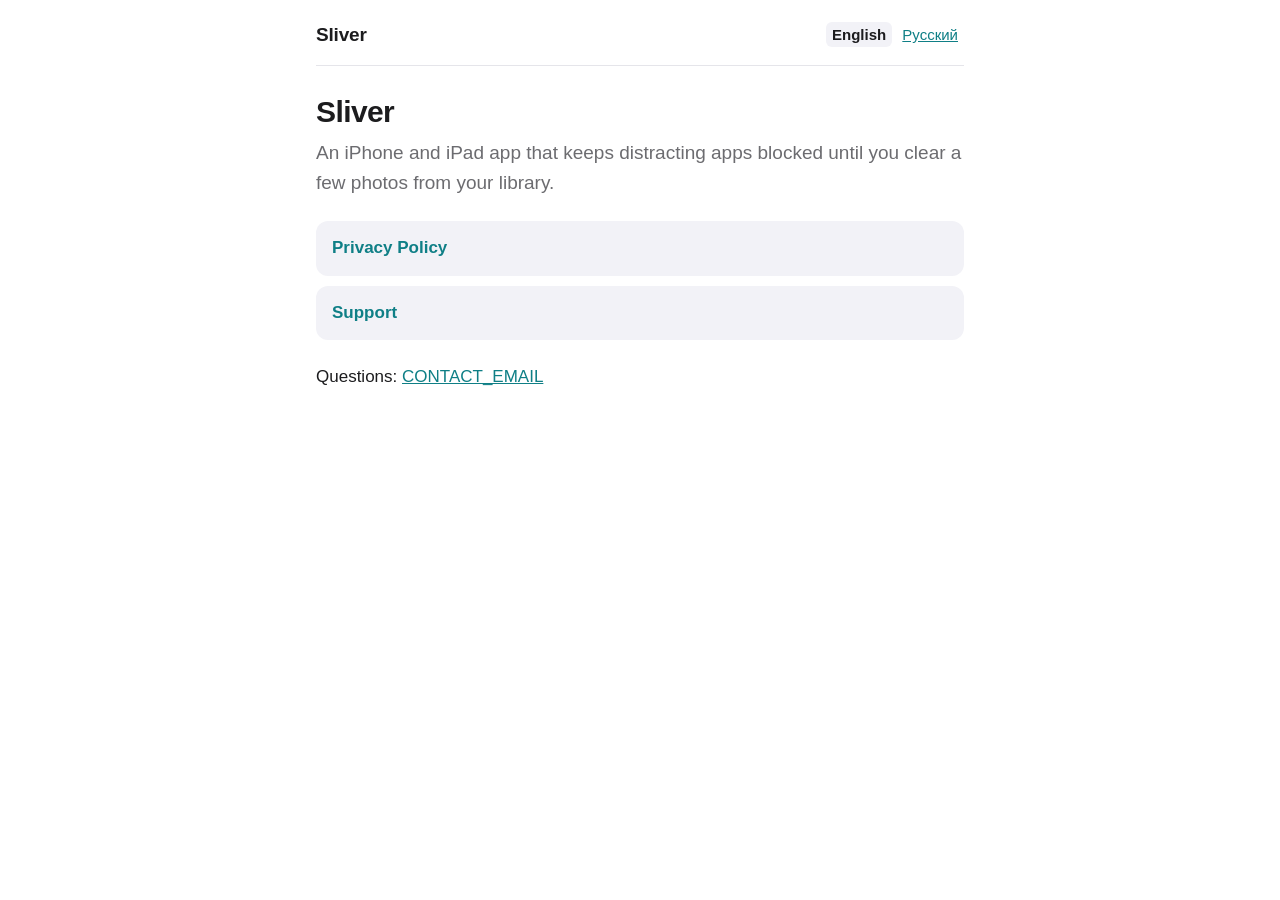
==== index.html @ 04caf27e "Sliver: privacy policy and support pages (en, ru)" ====
<!doctype html>
<html lang="en">
<head>
<meta charset="utf-8">
<meta name="viewport" content="width=device-width, initial-scale=1">
<meta name="color-scheme" content="light dark">
<title>Sliver</title>
<meta name="description" content="Sliver keeps distracting apps blocked until you clear a few photos from your library.">
<link rel="stylesheet" href="style.css">
<link rel="alternate" hreflang="ru" href="ru/">
</head>
<body>
<div class="wrap">
<header class="top">
  <a class="brand" href="./">Sliver</a>
  <nav class="lang" aria-label="Language"><span aria-current="page">English</span> <a href="ru/" hreflang="ru" lang="ru">Русский</a></nav>
</header>

<main>
<h1>Sliver</h1>
<p class="lead">An iPhone and iPad app that keeps distracting apps blocked until you clear a few photos from your library.</p>

<ul class="links">
  <li><a href="privacy/">Privacy Policy</a></li>
  <li><a href="support/">Support</a></li>
</ul>

<p>Questions: <a href="mailto:CONTACT_EMAIL">CONTACT_EMAIL</a></p>
</main>
</div>
</body>
</html>
---- style.css ----
:root {
  color-scheme: light dark;
  --bg: #ffffff;
  --text: #1c1c1e;
  --muted: #6c6c70;
  --line: #e5e5ea;
  --card: #f2f2f7;
  --accent: #0f7f86;
}

@media (prefers-color-scheme: dark) {
  :root {
    --bg: #000000;
    --text: #f2f2f7;
    --muted: #98989f;
    --line: #2c2c2e;
    --card: #1c1c1e;
    --accent: #4fc9cf;
  }
}

* { box-sizing: border-box; }

html { -webkit-text-size-adjust: 100%; text-size-adjust: 100%; }

body {
  margin: 0;
  background: var(--bg);
  color: var(--text);
  font: 17px/1.55 -apple-system, BlinkMacSystemFont, "SF Pro Text", "Segoe UI", Roboto, "Helvetica Neue", Arial, sans-serif;
}

.wrap {
  max-width: 680px;
  margin: 0 auto;
  padding: 20px 16px 56px;
}

header.top {
  display: flex;
  align-items: center;
  justify-content: space-between;
  gap: 12px;
  padding-bottom: 16px;
  border-bottom: 1px solid var(--line);
  margin-bottom: 28px;
}

.brand {
  font-weight: 700;
  font-size: 19px;
  color: var(--text);
  text-decoration: none;
  letter-spacing: -0.01em;
}

.lang { font-size: 15px; white-space: nowrap; }
.lang a, .lang span { padding: 4px 6px; border-radius: 6px; }
.lang span { font-weight: 600; background: var(--card); }

a { color: var(--accent); }
a:hover { text-decoration-thickness: 2px; }

h1 { font-size: 30px; line-height: 1.2; letter-spacing: -0.02em; margin: 0 0 8px; }
h2 { font-size: 21px; line-height: 1.3; margin: 36px 0 8px; }
h3 { font-size: 17px; margin: 24px 0 4px; }

p, ul, ol { margin: 0 0 14px; }
ul, ol { padding-left: 22px; }
li { margin-bottom: 6px; }

.meta { color: var(--muted); font-size: 15px; margin-bottom: 24px; }
.lead { font-size: 19px; color: var(--muted); }

.card {
  background: var(--card);
  border-radius: 14px;
  padding: 16px 18px;
  margin: 20px 0;
}
.card p:last-child, .card ul:last-child { margin-bottom: 0; }

.links { list-style: none; padding: 0; margin: 24px 0; }
.links li { margin: 0 0 10px; }
.links a {
  display: block;
  padding: 14px 16px;
  border-radius: 12px;
  background: var(--card);
  text-decoration: none;
  font-weight: 600;
}

details {
  border-bottom: 1px solid var(--line);
  padding: 12px 0;
}
details > summary {
  cursor: pointer;
  font-weight: 600;
}
details[open] > summary { margin-bottom: 8px; }

footer {
  margin-top: 48px;
  padding-top: 16px;
  border-top: 1px solid var(--line);
  color: var(--muted);
  font-size: 14px;
}
footer a { color: var(--muted); }
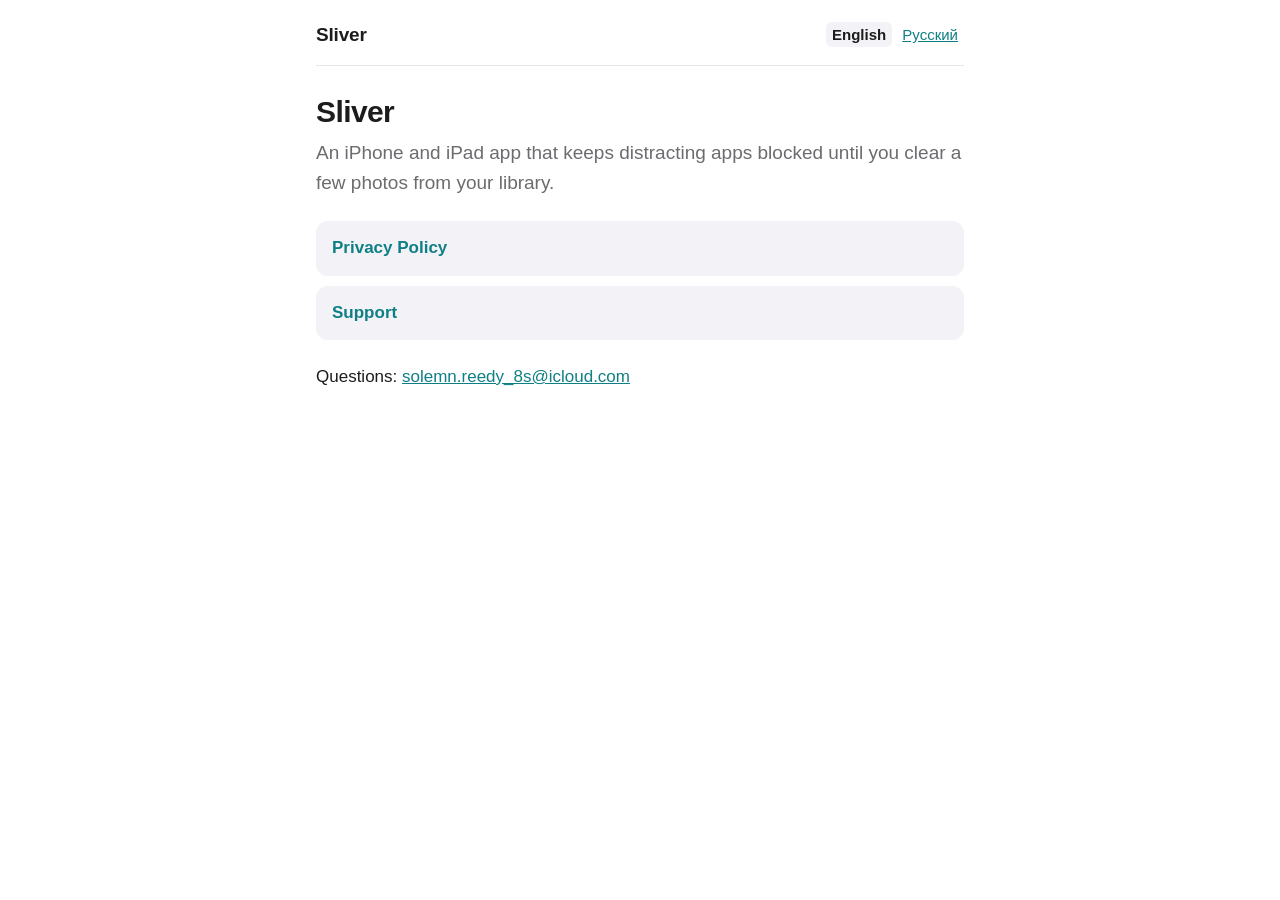
==== commit 908e2fe0: "Support contact address" ====
--- a/index.html
+++ b/index.html
@@ -25,7 +25,7 @@
   <li><a href="support/">Support</a></li>
 </ul>
 
-<p>Questions: <a href="mailto:CONTACT_EMAIL">CONTACT_EMAIL</a></p>
+<p>Questions: <a href="mailto:solemn.reedy_8s@icloud.com">solemn.reedy_8s@icloud.com</a></p>
 </main>
 </div>
 </body>
